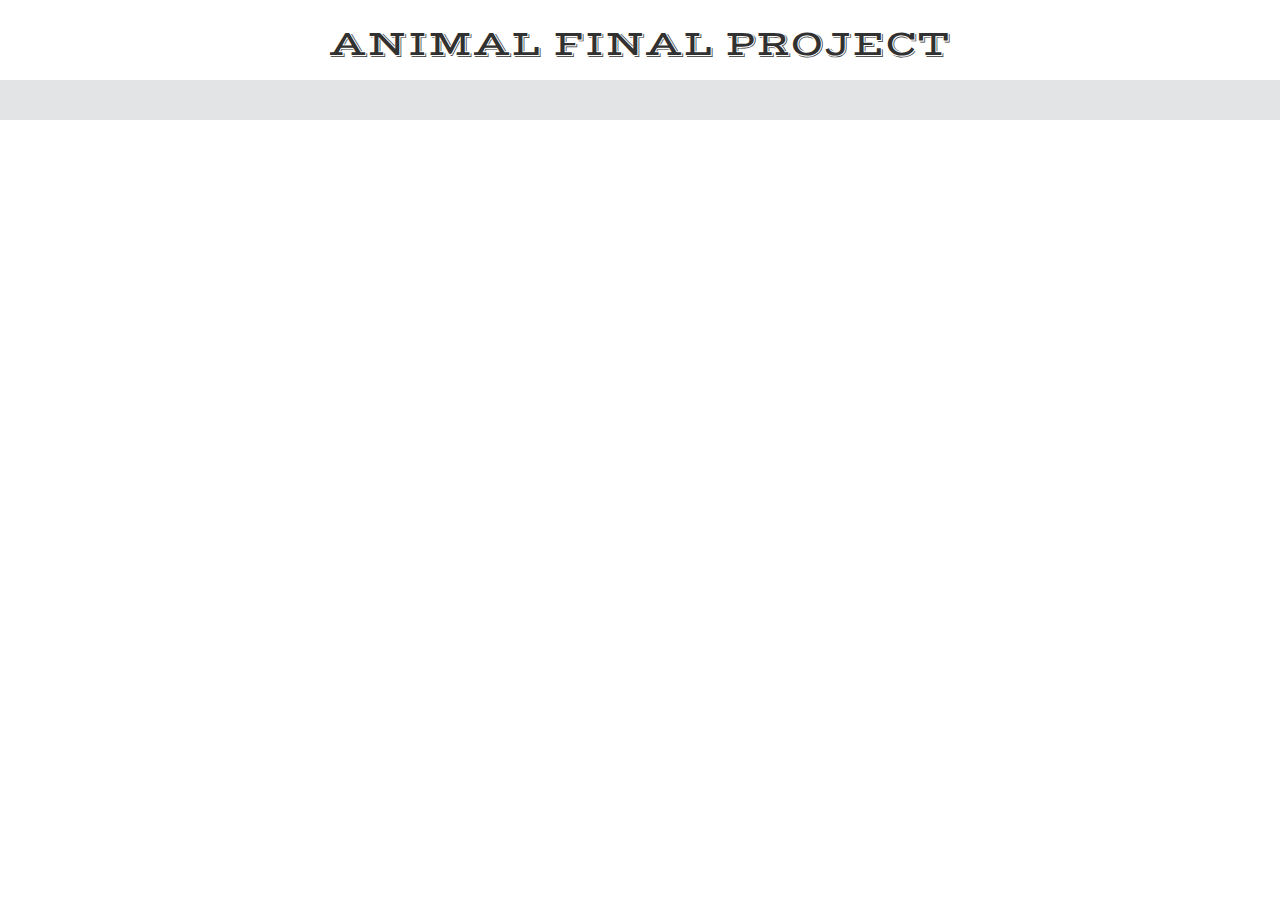
==== home-page/index.html @ b65cf0a5 "removed rain, fixed background noise, started descriptions/hover, started homepage design!" ====
<!DOCTYPE html>
<html>


<head>
    <title>animal final project</title>
    <link rel="stylesheet" type="text/css" href="style.css">
    <link href="https://fonts.googleapis.com/css?family=Vast+Shadow" rel="stylesheet">
    <!-- Latest compiled and minified CSS -->
    <link rel="stylesheet" href="https://maxcdn.bootstrapcdn.com/bootstrap/3.3.7/css/bootstrap.min.css" integrity="sha384-BVYiiSIFeK1dGmJRAkycuHAHRg32OmUcww7on3RYdg4Va+PmSTsz/K68vbdEjh4u" crossorigin="anonymous">
</head>

<body>
    <div id="header-box">
        <h1 id="title">ANIMAL FINAL PROJECT</h1>
    </div>


</body>



</html>
---- home-page/style.css ----
#header-box {
    background: url('https://felt.co.nz/user-images/itemuploads/u43537/i353708/o.jpg');
    width: 100%;
    position: absolute;
    top: 0%;
    left: 0%;
    border-bottom: 40px solid;
    line-height: 10px;
    border-bottom-color: #e3e4e6;
}


#title {
    font-family: 'Vast Shadow', cursive;
    
    text-align: center;
    color: #313131;
    line-height: 50px;

}
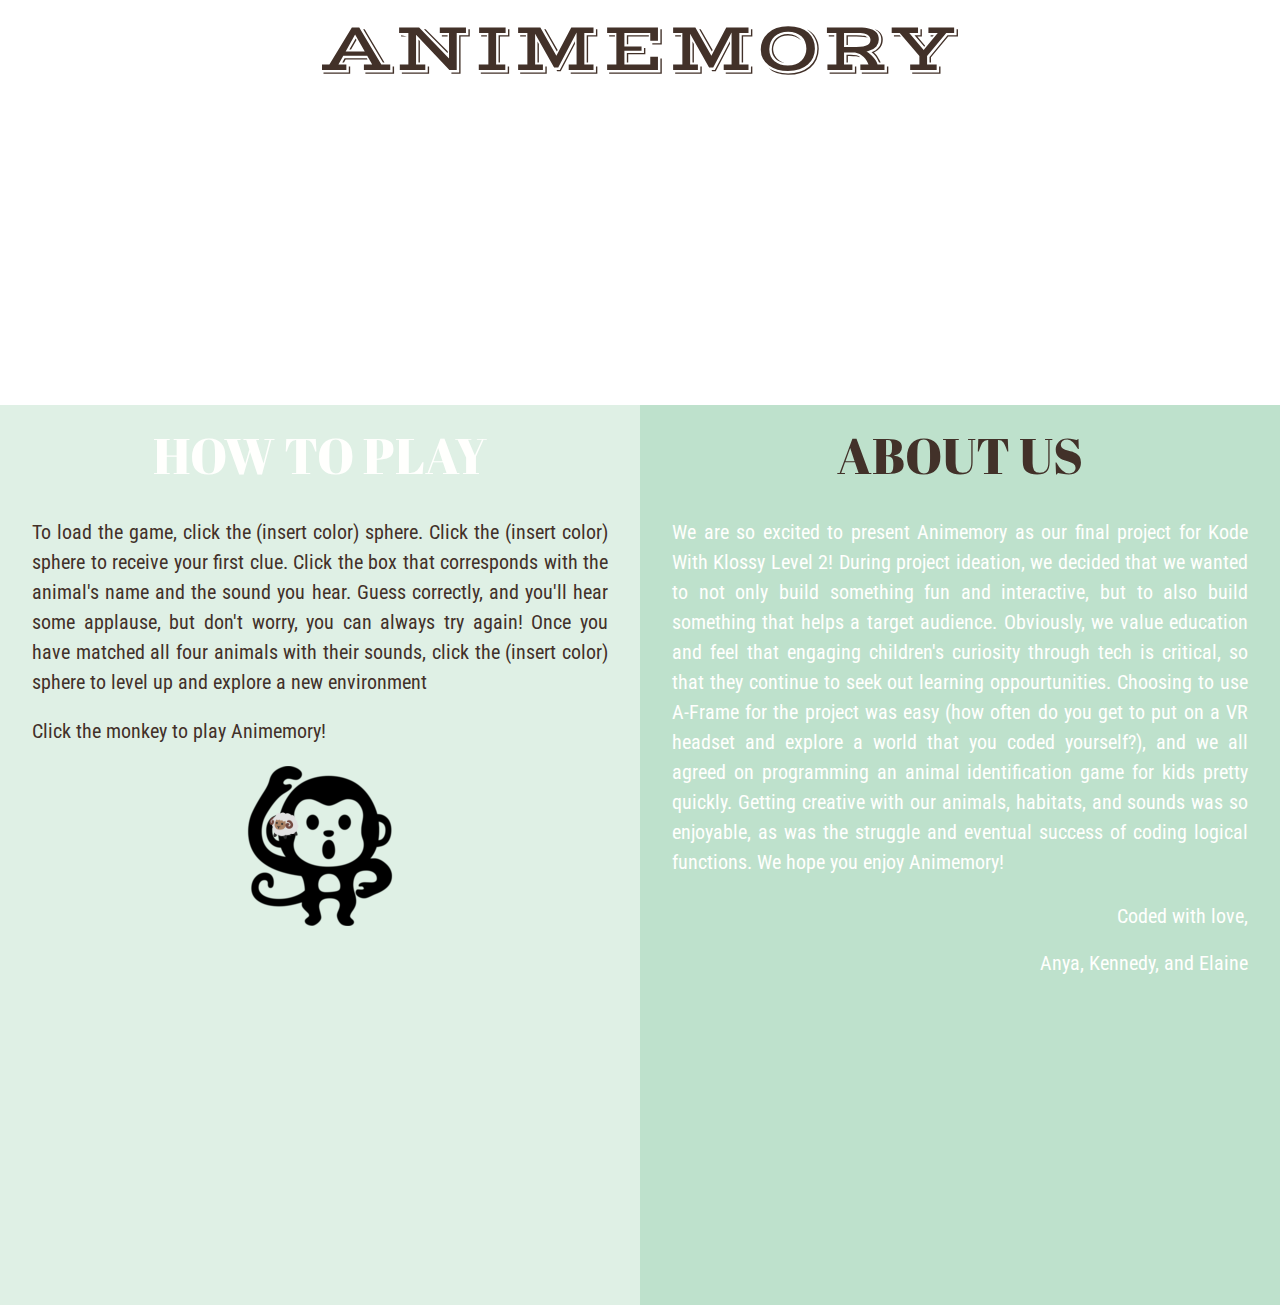
==== commit 0c919a28: "finished homepage and started chicago environment!" ====
--- a/home-page/index.html
+++ b/home-page/index.html
@@ -3,17 +3,51 @@
 
 
 <head>
-    <title>animal final project</title>
+    <title>ANIMEMORY</title>
     <link rel="stylesheet" type="text/css" href="style.css">
     <link href="https://fonts.googleapis.com/css?family=Vast+Shadow" rel="stylesheet">
+    <link href="https://fonts.googleapis.com/css?family=Abril+Fatface" rel="stylesheet">
+    <link href="https://fonts.googleapis.com/css?family=Roboto+Condensed" rel="stylesheet">
+
     <!-- Latest compiled and minified CSS -->
     <link rel="stylesheet" href="https://maxcdn.bootstrapcdn.com/bootstrap/3.3.7/css/bootstrap.min.css" integrity="sha384-BVYiiSIFeK1dGmJRAkycuHAHRg32OmUcww7on3RYdg4Va+PmSTsz/K68vbdEjh4u" crossorigin="anonymous">
 </head>
 
 <body>
     <div id="header-box">
-        <h1 id="title">ANIMAL FINAL PROJECT</h1>
+        <h1 id="title">ANIMEMORY</h1>
     </div>
+    
+    <div id="body-box">
+        
+    </div>
+    
+    <div id="instructions-box">
+        <h2 id="instructions-title">HOW TO PLAY</h2>
+        
+        <p id="instructions">To load the game, click the (insert color) sphere.  Click the (insert color) sphere to receive your first clue.  Click the box that corresponds with the animal's name and the sound you hear.  Guess correctly, and you'll hear some applause, but don't worry, you can always try again!  Once you have matched all four animals with their sounds, click the (insert color) sphere to level up and explore a new environment </p>
+        <img id="sheep-emoji" src="emoji2.png">
+        
+        <p id="play">Click the monkey to play Animemory! </p>
+        
+        <a target="_blank" href="https://preview.c9users.io/kmorganfield/animal-final-project/project-code/index.html?_c9_id=livepreview2&_c9_host=https://ide.c9.io">
+          <img id="monkey-button" src="emoji.png" alt="monkey button">
+        </a>
+    </div>
+    
+    <div id="about-box">
+        <h2 id="about-title">ABOUT US</h2>
+        
+        <p id="about">We are so excited to present Animemory as our final project for Kode With Klossy Level 2!  During project ideation, we decided that we wanted to not only build something fun and interactive, but to also build something that helps a target audience.  Obviously, we value education and feel that engaging children's curiosity through tech is critical, so that they continue to seek out learning oppourtunities.  Choosing to use A-Frame for the project was easy (how often do you get to put on a VR headset and explore a world that you coded yourself?), and we all agreed on programming an animal identification game for kids pretty quickly.  Getting creative with our animals, habitats, and sounds was so enjoyable, as was the struggle and eventual success of coding logical functions.  We hope you enjoy Animemory!</p>
+        
+        <p id="closing">Coded with love,</p>
+
+        <p id="signature">Anya, Kennedy, and Elaine</p>
+
+    </div>
+    
+    
+    
 
 
 </body>
--- a/home-page/style.css
+++ b/home-page/style.css
@@ -1,20 +1,125 @@
 #header-box {
-    background: url('https://felt.co.nz/user-images/itemuploads/u43537/i353708/o.jpg');
+    background: url('https://i0.wp.com/calobeedoodles.com/wp-content/uploads/2012/08/zoo.png?resize=789%2C258');
     width: 100%;
+    height: 43%;
     position: absolute;
     top: 0%;
     left: 0%;
-    border-bottom: 40px solid;
     line-height: 10px;
-    border-bottom-color: #e3e4e6;
 }
 
 
 #title {
     font-family: 'Vast Shadow', cursive;
-    
+    font-size: 70px;
     text-align: center;
-    color: #313131;
-    line-height: 50px;
+    color: #423129;
+    line-height: 60px;
 
+}
+
+#body-box {
+    background-color: #BEE1CC;
+    width: 100%;
+    height: 100%;
+    position: absolute;
+    top: 45%;
+    left: 0%;
+    line-height: 10px;
+}
+
+#instructions-box {
+    background-color: rgba(255, 255, 253, 0.5);
+    width: 50%;
+    height: 100%;
+    position: absolute;
+    top: 45%;
+    right: 50%;
+    line-height: 10px;
+}
+
+#instructions-title {
+    font-family: 'Abril Fatface', cursive;
+    font-size: 50px;
+    text-align: center;
+    color: #FFFFFD;
+    line-height: 60px;
+}
+
+#instructions {
+    font-family: 'Roboto Condensed', sans-serif;
+    font-size: 20px;
+    text-align: justify;
+    color: #423129;
+    line-height: 30px;
+    margin: 5%;
+}
+
+#sheep-emoji{
+    position: absolute;
+    top: 45%;
+    left: 42%;
+    height: 30px;
+    width: 30px;
+}
+
+#monkey-button {
+    display: block;
+    margin: auto;
+}
+
+#play {
+    font-family: 'Roboto Condensed', sans-serif;
+    font-size: 20px;
+    text-align: justify;
+    color: #423129;
+    line-height: 5px;
+    margin: 5%;
+}
+
+#about-box {
+    background-color: #BEE1CC;
+    width: 50%;
+    height: 100%;
+    position: absolute;
+    top: 45%;
+    left: 50%;
+    line-height: 10px;
+}
+
+#about-title {
+    font-family: 'Abril Fatface', cursive;
+    font-size: 50px;
+    text-align: center;
+    color: #423129;
+    line-height: 60px;
+}
+
+#about {
+    font-family: 'Roboto Condensed', sans-serif;
+    font-size: 20px;
+    text-align: justify;
+    color: #FFFFFD;
+    line-height: 30px;
+    margin: 5%;
+}
+
+#closing {
+    font-family: 'Roboto Condensed', sans-serif;
+    font-size: 20px;
+    text-align: justify;
+    text-align: right;
+    color: #FFFFFD;
+    line-height: 15px;
+    margin: 5%;
+}
+
+#signature {
+    font-family: 'Roboto Condensed', sans-serif;
+    font-size: 20px;
+    text-align: justify;
+    text-align: right;
+    color: #FFFFFD;
+    line-height: 15px;
+    margin: 5%;
 }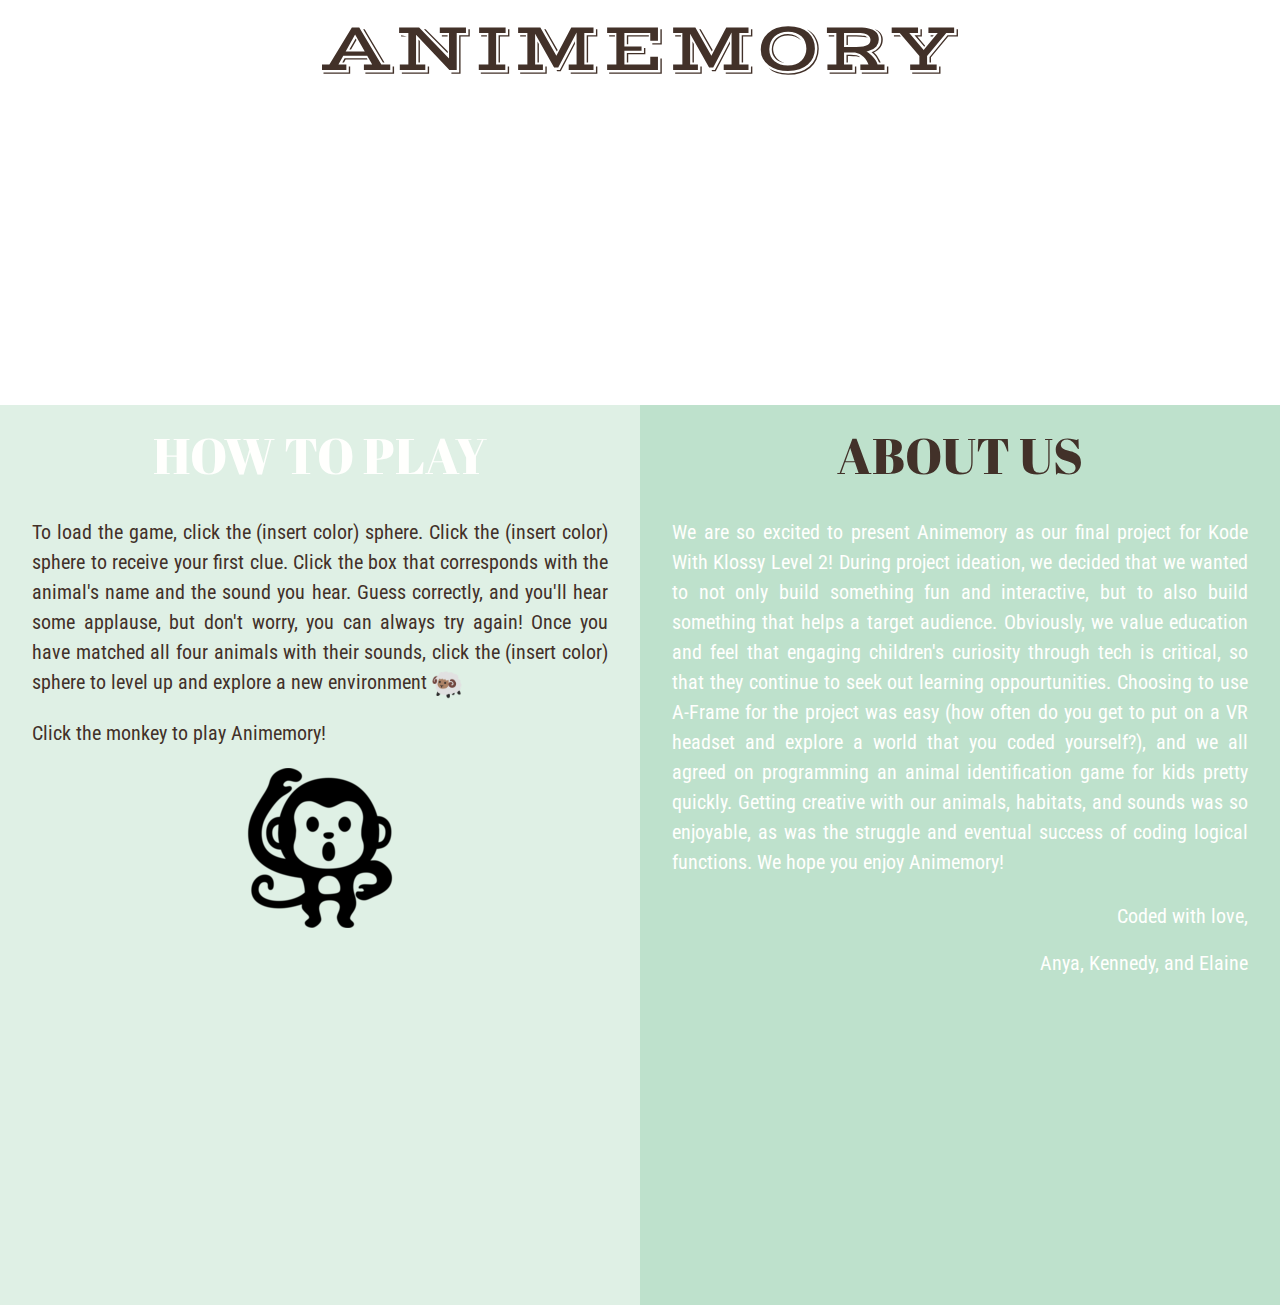
==== commit 4ad0ed27: "this is because cloud 9 is the worst!" ====
--- a/home-page/index.html
+++ b/home-page/index.html
@@ -25,8 +25,7 @@
     <div id="instructions-box">
         <h2 id="instructions-title">HOW TO PLAY</h2>
         
-        <p id="instructions">To load the game, click the (insert color) sphere.  Click the (insert color) sphere to receive your first clue.  Click the box that corresponds with the animal's name and the sound you hear.  Guess correctly, and you'll hear some applause, but don't worry, you can always try again!  Once you have matched all four animals with their sounds, click the (insert color) sphere to level up and explore a new environment </p>
-        <img id="sheep-emoji" src="emoji2.png">
+        <p id="instructions">To load the game, click the (insert color) sphere.  Click the (insert color) sphere to receive your first clue.  Click the box that corresponds with the animal's name and the sound you hear.  Guess correctly, and you'll hear some applause, but don't worry, you can always try again!  Once you have matched all four animals with their sounds, click the (insert color) sphere to level up and explore a new environment <img id="sheep-emoji" src="emoji2.png"> </p>
         
         <p id="play">Click the monkey to play Animemory! </p>
         
--- a/home-page/style.css
+++ b/home-page/style.css
@@ -56,9 +56,6 @@
 }
 
 #sheep-emoji{
-    position: absolute;
-    top: 45%;
-    left: 42%;
     height: 30px;
     width: 30px;
 }
